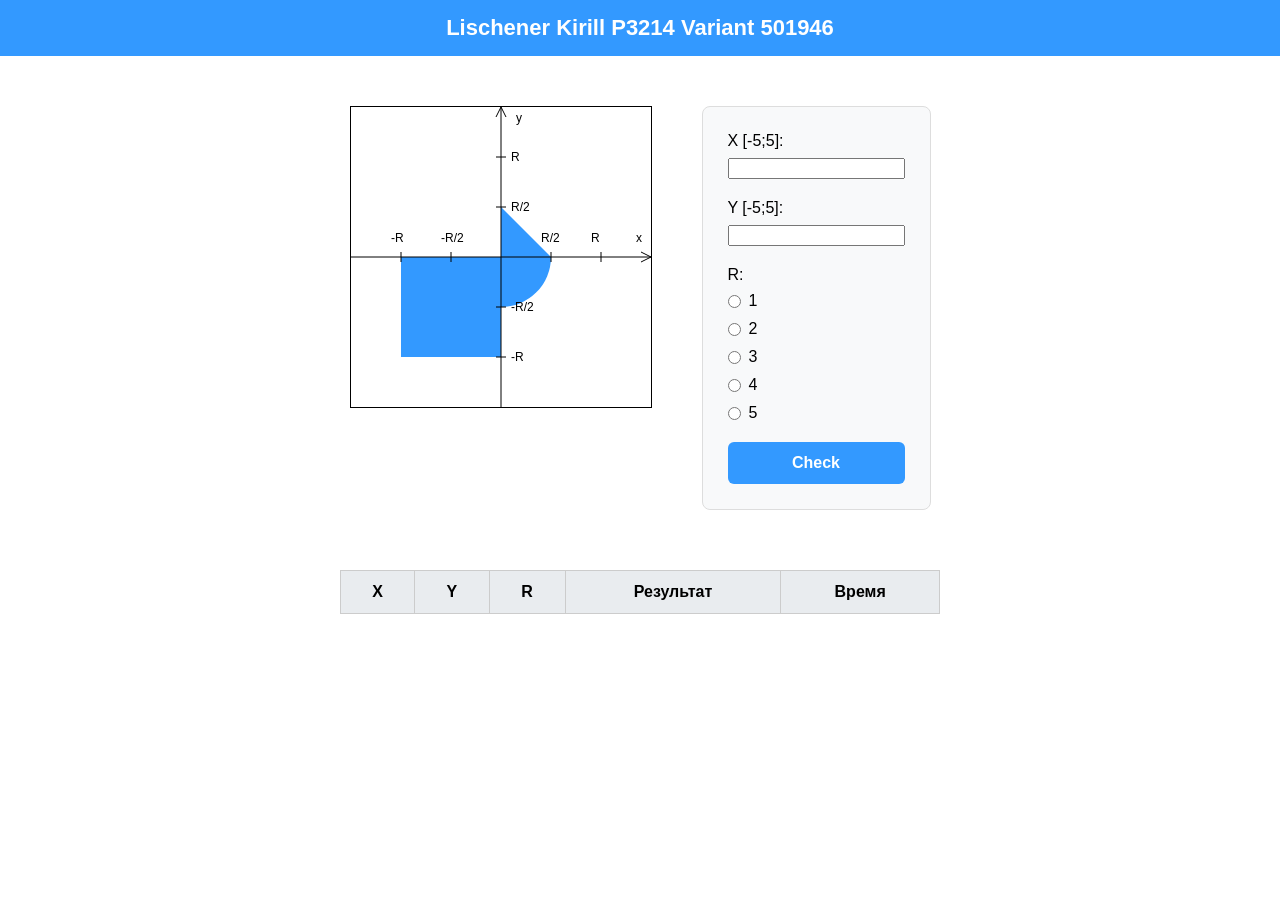
==== index.html @ a89b53b5 "style: replace br tags with flex layout for radio buttons" ====
<!DOCTYPE html>
<html lang="ru">
<head>
    <meta charset="UTF-8">
    <meta name="viewport" content="width=device-width, initial-scale=1.0">
    <title>Лабораторная работа №1</title>
    <link rel="stylesheet" href="styles.css">
    <script src="script.js" defer></script>
</head>
<body>
    <header class="page-header">
        <h1> Lischener Kirill P3214 Variant 501946</h1>
    </header>


    <main class="main-container">
        <div class="workspace">
            <canvas id="graph" width="300" height="300" style="border: 1px solid black;"></canvas>

            <form id="point-form">
                <div>
                    <label for="x-input">X [-5;5]:</label>
                    <input type="text" id="x-input" name="x" pattern="-?([0-4](\.\d+)?|5)" required>
                </div>

                <div>
                    <label for="y-input">Y [-5;5]:</label>
                    <input type="text" id="y-input" name="y" pattern="-?([0-4](\.\d+)?|5)" required>
                </div>

                <div>
                    <label>R:</label>
                    <div class="radio-buttons">
                        <div class="radio-option">
                            <input type="radio" id="r1" name="r" value="1" required>
                            <label for="r1">1</label>
                        </div>

                        <div class="radio-option">
                            <input type="radio" id="r2" name="r" value="2">
                            <label for="r2">2</label>
                        </div>

                        <div class="radio-option">
                            <input type="radio" id="r3" name="r" value="3">
                            <label for="r3">3</label>
                        </div>

                        <div class="radio-option">
                            <input type="radio" id="r4" name="r" value="4">
                            <label for="r4">4</label>
                        </div>

                        <div class="radio-option">
                            <input type="radio" id="r5" name="r" value="5">
                            <label for="r5">5</label>
                        </div>
                    </div>
                </div>

                <button type="submit">Check</button>
            </form>

        </div>


        <table id="results-table">
        <thead>
        <tr>
            <th>X</th>
            <th>Y</th>
            <th>R</th>
            <th>Результат</th>
            <th>Время</th>
        </tr>
        </thead>
        <tbody id="results-body">
        </tbody>
    </table>

    </main>
</body>
</html>
---- styles.css ----
* {
    box-sizing: border-box;
}

body {
    margin: 0;
    font-family: sans-serif;
}

.workspace {
    display: flex;
    flex-direction: row;
    justify-content: center;
    align-items: flex-start;
    gap: 50px;
    padding: 20px;
}

#point-form {
    display: flex;
    flex-direction: column;
    gap: 20px;
    padding: 25px;
    background-color: #f8f9fa;
    border: 1px solid #ddd;
    border-radius: 8px;
}

#point-form > div {
    display: flex;
    flex-direction: column;
    gap: 8px;
}

.main-container {
    display: flex;
    flex-direction: column;
    align-items: center;
    gap: 40px;
}

#results-table {
    border-collapse: collapse;
    width: 100%;
    max-width: 600px;
    background-color: white;
}

#results-table th,
#results-table td {
    border: 1px solid #ccc;
    padding: 12px;
    text-align: center;
}

#results-table th {
    background-color: #e9ecef;
    font-weight: bold;
}

.page-header {
    background-color: #3399FF;
    color: white;
    text-align: center;
    padding: 15px 0;
    margin-bottom: 30px;
}

.page-header h1 {
    margin: 0;
    font-size: 22px;
}

#point-form button {
    background-color: #3399FF;
    color: white;
    border: none;
    padding: 12px 20px;
    font-size: 16px;
    font-weight: bold;
    border-radius: 6px;
    cursor: pointer;
    transition: background-color 0.2s;
}

#point-form button:hover {
    background-color: #1f72d8;
}

.radio-buttons {
    display: flex;
    flex-direction: column;
    gap: 10px;
}

.radio-option {
    display: flex;
    flex-direction: row;
    align-items: center;
    gap: 8px;
}

.radio-option input[type="radio"],
.radio-option label {
    margin: 0;
    cursor: pointer;
}
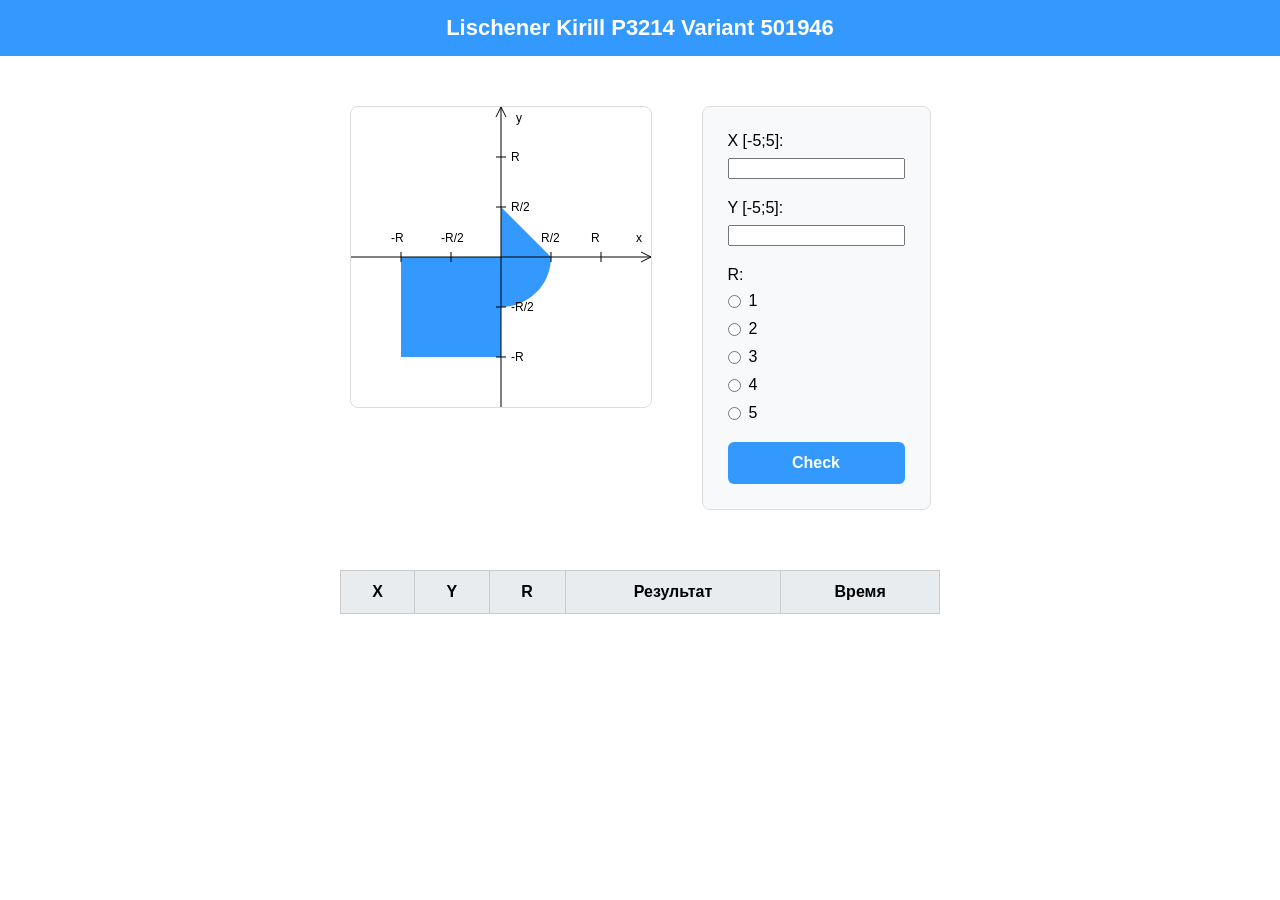
==== commit ae577ecb: "style: add styles for graph canvas" ====
--- a/index.html
+++ b/index.html
@@ -15,7 +15,7 @@
 
     <main class="main-container">
         <div class="workspace">
-            <canvas id="graph" width="300" height="300" style="border: 1px solid black;"></canvas>
+            <canvas id="graph" width="300" height="300"></canvas>
 
             <form id="point-form">
                 <div>
--- a/styles.css
+++ b/styles.css
@@ -104,4 +104,10 @@
 .radio-option label {
     margin: 0;
     cursor: pointer;
-}+}
+
+#graph {
+    background-color: white;
+    border: 1px solid #ddd;
+    border-radius: 8px;
+}
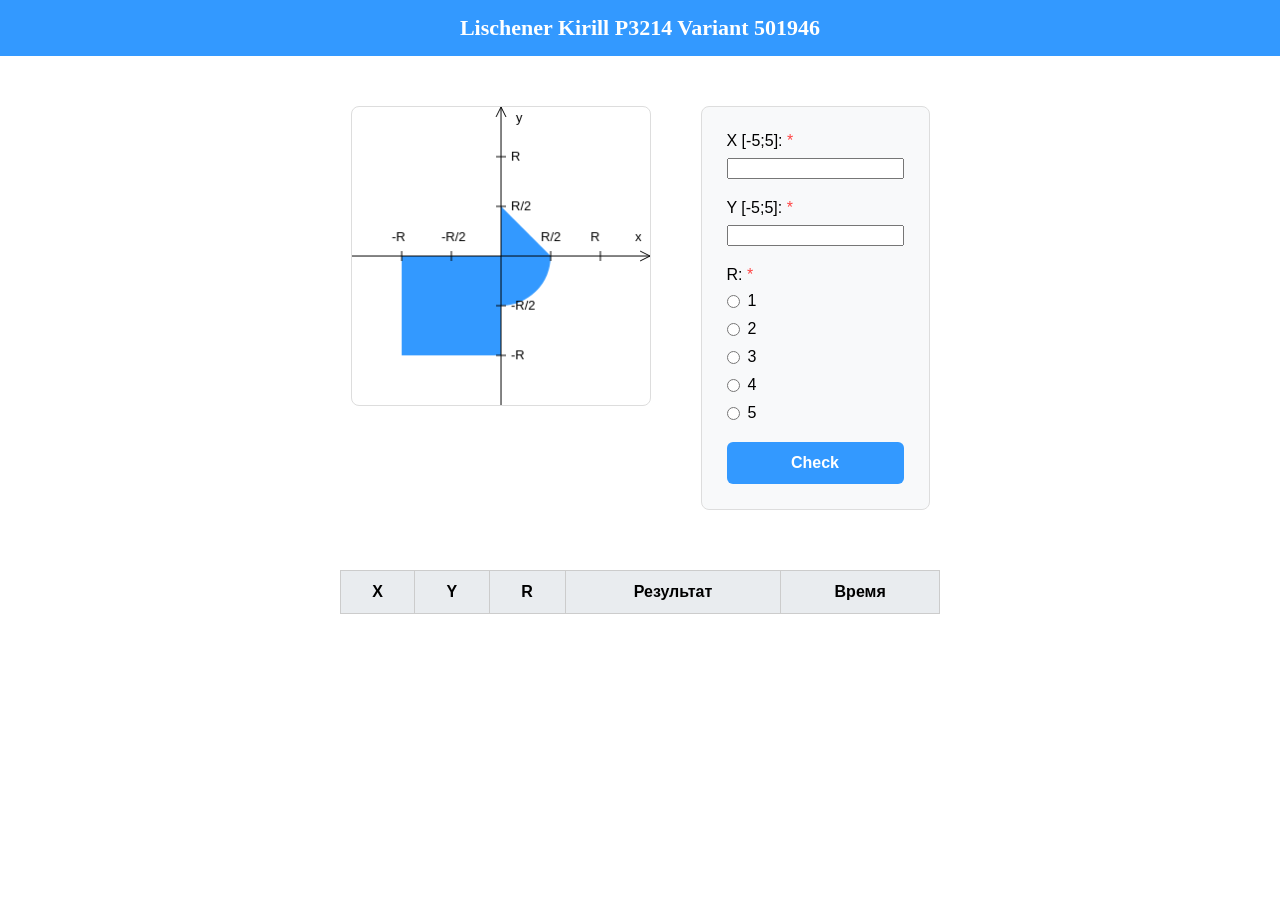
==== commit 48be904c: "style: delete unwanted tabulation" ====
--- a/index.html
+++ b/index.html
@@ -64,7 +64,7 @@
         </div>
 
 
-        <table id="results-table">
+    <table id="results-table">
         <thead>
         <tr>
             <th>X</th>
--- a/styles.css
+++ b/styles.css
@@ -64,6 +64,7 @@
     text-align: center;
     padding: 15px 0;
     margin-bottom: 30px;
+    font-family: cursive
 }
 
 .page-header h1 {
@@ -110,4 +111,11 @@
     background-color: white;
     border: 1px solid #ddd;
     border-radius: 8px;
+    flex-shrink: 0;
 }
+
+#point-form > div > label::after {
+    content: " *";
+    color: #ff4444;
+}
+
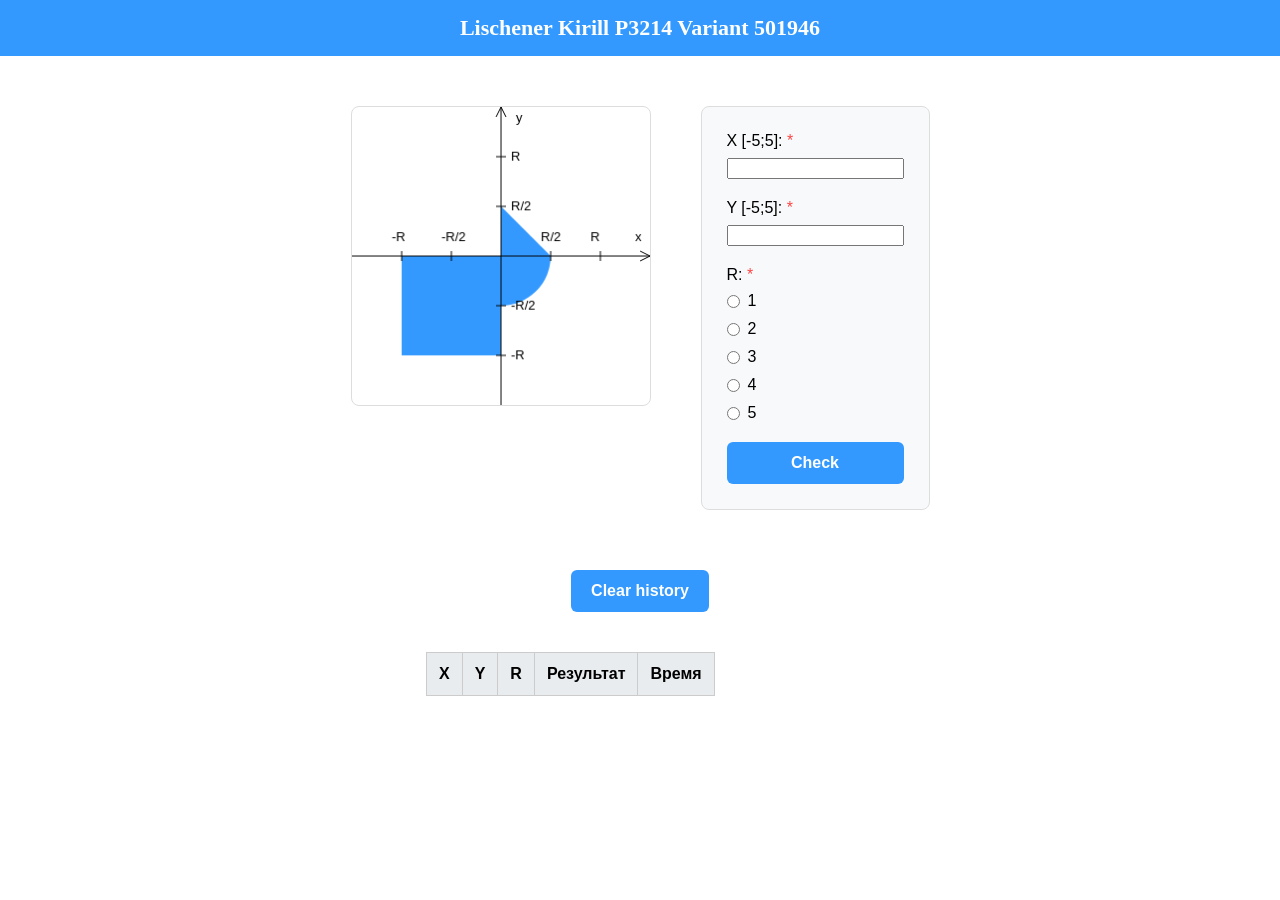
==== commit 0084ad8c: "feat: add clear history button" ====
--- a/index.html
+++ b/index.html
@@ -63,7 +63,7 @@
 
         </div>
 
-
+    <button type="button" id="clear-history">Clear history</button>
     <table id="results-table">
         <thead>
         <tr>
--- a/styles.css
+++ b/styles.css
@@ -40,10 +40,17 @@
 }
 
 #results-table {
+    display: block;
     border-collapse: collapse;
     width: 100%;
-    max-width: 600px;
+    max-width: 428px;
+    height: 220px;
     background-color: white;
+    overflow: scroll;
+}
+
+#results-body {
+    white-space: nowrap;
 }
 
 #results-table th,
@@ -56,6 +63,8 @@
 #results-table th {
     background-color: #e9ecef;
     font-weight: bold;
+    position: sticky;
+    top: 0;
 }
 
 .page-header {
@@ -72,7 +81,7 @@
     font-size: 22px;
 }
 
-#point-form button {
+#point-form button, #clear-history {
     background-color: #3399FF;
     color: white;
     border: none;
@@ -84,7 +93,7 @@
     transition: background-color 0.2s;
 }
 
-#point-form button:hover {
+#point-form button:hover, #clear-history:hover {
     background-color: #1f72d8;
 }
 
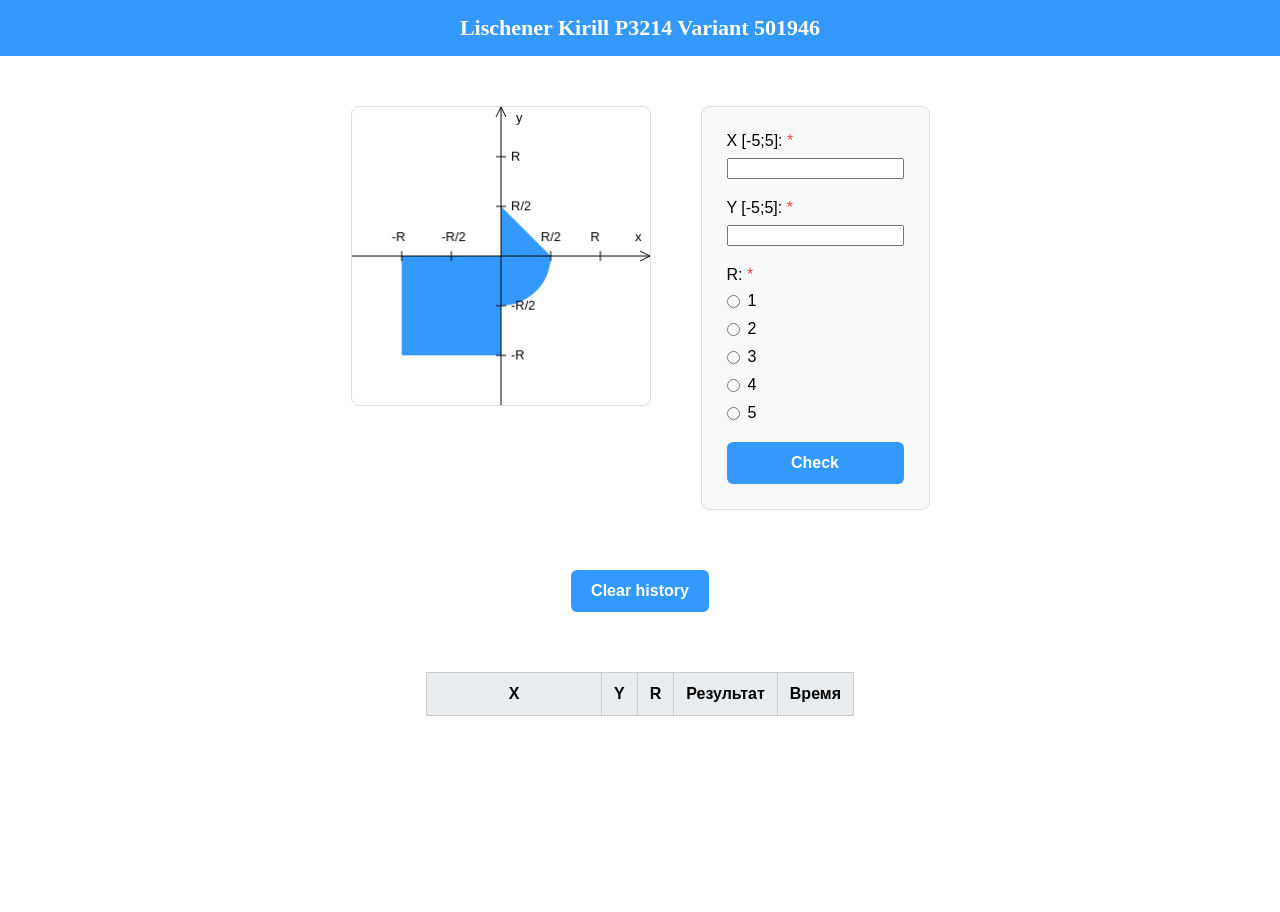
==== commit 783defe8: "style: centered table" ====
--- a/index.html
+++ b/index.html
@@ -64,20 +64,21 @@
         </div>
 
     <button type="button" id="clear-history">Clear history</button>
-    <table id="results-table">
-        <thead>
-        <tr>
-            <th>X</th>
-            <th>Y</th>
-            <th>R</th>
-            <th>Результат</th>
-            <th>Время</th>
-        </tr>
-        </thead>
-        <tbody id="results-body">
-        </tbody>
-    </table>
-
+    <section class="results">
+        <table id="results-table">
+            <thead>
+            <tr>
+                <th>X</th>
+                <th>Y</th>
+                <th>R</th>
+                <th>Результат</th>
+                <th>Время</th>
+            </tr>
+            </thead>
+            <tbody id="results-body">
+            </tbody>
+        </table>
+    </section>
     </main>
 </body>
 </html>
--- a/styles.css
+++ b/styles.css
@@ -44,9 +44,17 @@
     border-collapse: collapse;
     width: 100%;
     max-width: 428px;
+    min-width: 428px;
     height: 220px;
     background-color: white;
-    overflow: scroll;
+    overflow-y: auto;
+    margin: 0 auto;
+}
+
+#results-table thead,
+#results-table tbody,
+#results-table tr {
+    width: 100%;
 }
 
 #results-body {
@@ -60,11 +68,17 @@
     text-align: center;
 }
 
+.results {
+    width: 100%;
+    margin: 20px auto;
+}
+
 #results-table th {
     background-color: #e9ecef;
     font-weight: bold;
     position: sticky;
     top: 0;
+    width: 100%;
 }
 
 .page-header {
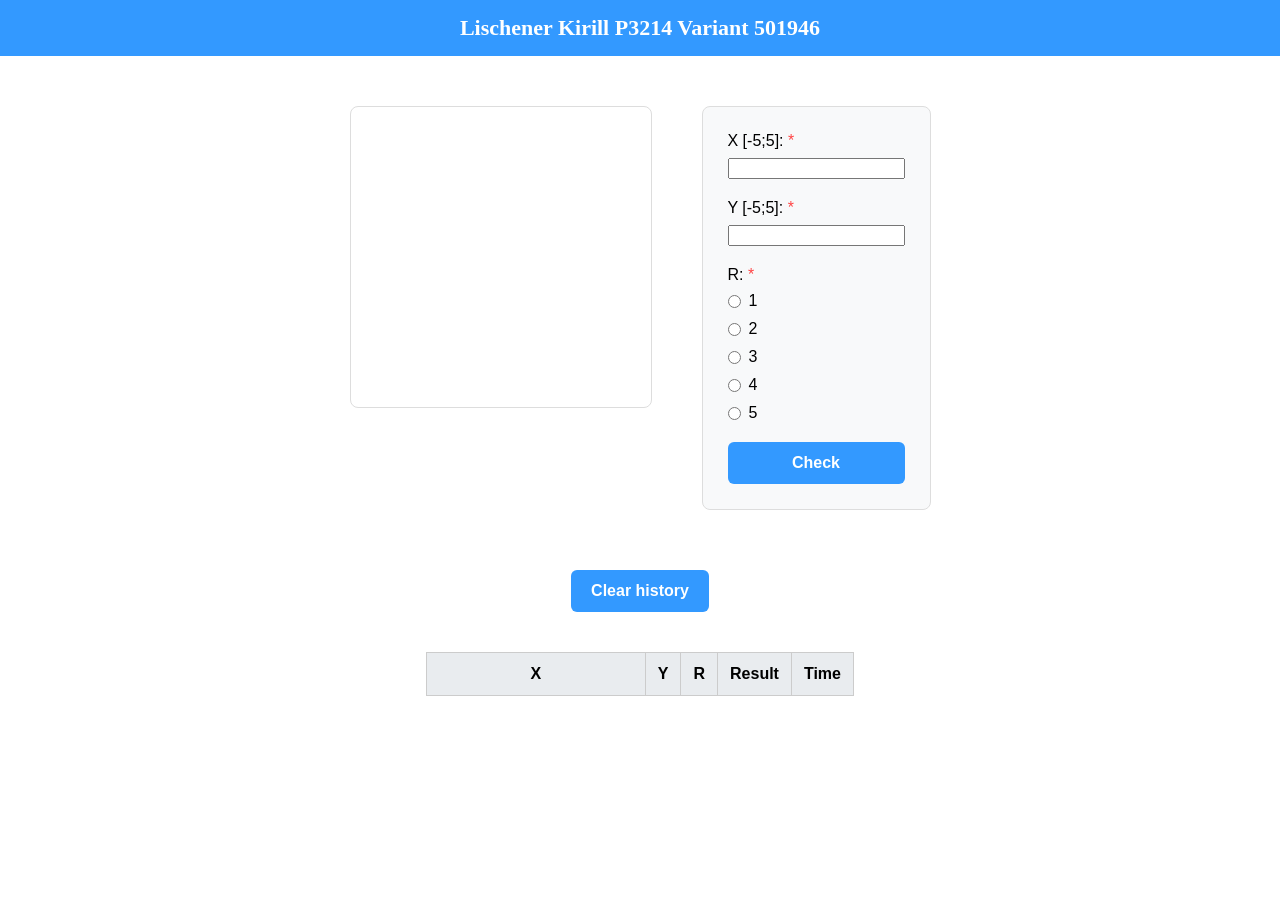
==== commit e533238e: "feat: add Decimal calculation" ====
--- a/index.html
+++ b/index.html
@@ -5,7 +5,7 @@
     <meta name="viewport" content="width=device-width, initial-scale=1.0">
     <title>Лабораторная работа №1</title>
     <link rel="stylesheet" href="styles.css">
-    <script src="script.js" defer></script>
+    <script type="module" src="script.js" defer></script>
 </head>
 <body>
     <header class="page-header">
@@ -71,8 +71,8 @@
                 <th>X</th>
                 <th>Y</th>
                 <th>R</th>
-                <th>Результат</th>
-                <th>Время</th>
+                <th>Result</th>
+                <th>Time</th>
             </tr>
             </thead>
             <tbody id="results-body">
--- a/styles.css
+++ b/styles.css
@@ -70,7 +70,7 @@
 
 .results {
     width: 100%;
-    margin: 20px auto;
+    margin: 0 auto 20px;
 }
 
 #results-table th {
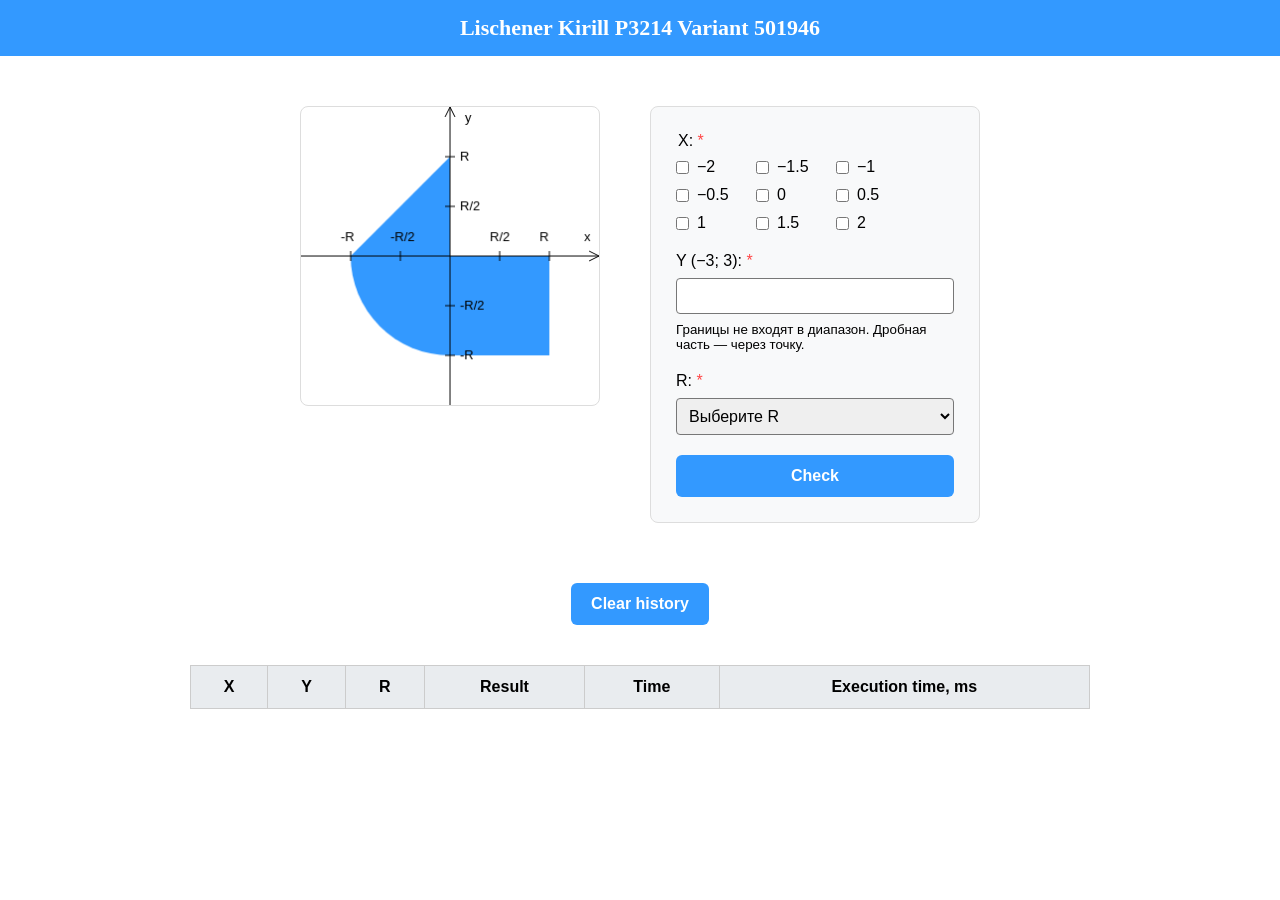
==== commit 28194c2e: "feat: update form and graph for lab 2 variant" ====
--- a/index.html
+++ b/index.html
@@ -3,82 +3,80 @@
 <head>
     <meta charset="UTF-8">
     <meta name="viewport" content="width=device-width, initial-scale=1.0">
-    <title>Лабораторная работа №1</title>
+    <title>Лабораторная работа №2</title>
     <link rel="stylesheet" href="styles.css">
-    <script type="module" src="script.js" defer></script>
+    <script src="script.js" defer></script>
 </head>
 <body>
     <header class="page-header">
-        <h1> Lischener Kirill P3214 Variant 501946</h1>
+        <h1>Lischener Kirill P3214 Variant 501946</h1>
     </header>
-
 
     <main class="main-container">
         <div class="workspace">
-            <canvas id="graph" width="300" height="300"></canvas>
+            <canvas id="graph" width="300" height="300" role="img"
+                    aria-label="Координатная плоскость и область проверки">
+                Область состоит из треугольника во второй четверти, четверти круга
+                в третьей и квадрата в четвёртой. Границы входят в область.
+            </canvas>
 
-            <form id="point-form">
+            <form id="point-form" action="/fcgi-bin/check" method="post">
+                <fieldset>
+                    <legend>X:</legend>
+                    <div class="checkboxes">
+                        <label class="checkbox-option"><input type="checkbox" name="x" value="-2" required>−2</label>
+                        <label class="checkbox-option"><input type="checkbox" name="x" value="-1.5">−1.5</label>
+                        <label class="checkbox-option"><input type="checkbox" name="x" value="-1">−1</label>
+                        <label class="checkbox-option"><input type="checkbox" name="x" value="-0.5">−0.5</label>
+                        <label class="checkbox-option"><input type="checkbox" name="x" value="0">0</label>
+                        <label class="checkbox-option"><input type="checkbox" name="x" value="0.5">0.5</label>
+                        <label class="checkbox-option"><input type="checkbox" name="x" value="1">1</label>
+                        <label class="checkbox-option"><input type="checkbox" name="x" value="1.5">1.5</label>
+                        <label class="checkbox-option"><input type="checkbox" name="x" value="2">2</label>
+                    </div>
+                </fieldset>
+
                 <div>
-                    <label for="x-input">X [-5;5]:</label>
-                    <input type="text" id="x-input" name="x" pattern="-?([0-4](\.\d+)?|5)" required>
+                    <label for="y-input">Y (−3; 3):</label>
+                    <input type="text" id="y-input" name="y" inputmode="decimal"
+                           pattern="-?0*[0-2](\.[0-9]+)?" required
+                           aria-describedby="y-hint">
+                    <small id="y-hint">Границы не входят в диапазон. Дробная часть — через точку.</small>
                 </div>
 
                 <div>
-                    <label for="y-input">Y [-5;5]:</label>
-                    <input type="text" id="y-input" name="y" pattern="-?([0-4](\.\d+)?|5)" required>
+                    <label for="r-input">R:</label>
+                    <select id="r-input" name="r" required>
+                        <option value="" disabled selected>Выберите R</option>
+                        <option value="1">1</option>
+                        <option value="2">2</option>
+                        <option value="3">3</option>
+                        <option value="4">4</option>
+                        <option value="5">5</option>
+                    </select>
                 </div>
 
-                <div>
-                    <label>R:</label>
-                    <div class="radio-buttons">
-                        <div class="radio-option">
-                            <input type="radio" id="r1" name="r" value="1" required>
-                            <label for="r1">1</label>
-                        </div>
-
-                        <div class="radio-option">
-                            <input type="radio" id="r2" name="r" value="2">
-                            <label for="r2">2</label>
-                        </div>
-
-                        <div class="radio-option">
-                            <input type="radio" id="r3" name="r" value="3">
-                            <label for="r3">3</label>
-                        </div>
-
-                        <div class="radio-option">
-                            <input type="radio" id="r4" name="r" value="4">
-                            <label for="r4">4</label>
-                        </div>
-
-                        <div class="radio-option">
-                            <input type="radio" id="r5" name="r" value="5">
-                            <label for="r5">5</label>
-                        </div>
-                    </div>
-                </div>
-
+                <p id="form-error" role="alert" hidden></p>
                 <button type="submit">Check</button>
             </form>
-
         </div>
 
-    <button type="button" id="clear-history">Clear history</button>
-    <section class="results">
-        <table id="results-table">
-            <thead>
-            <tr>
-                <th>X</th>
-                <th>Y</th>
-                <th>R</th>
-                <th>Result</th>
-                <th>Time</th>
-            </tr>
-            </thead>
-            <tbody id="results-body">
-            </tbody>
-        </table>
-    </section>
+        <button type="button" id="clear-history">Clear history</button>
+        <section class="results" aria-label="Результаты проверки точек" tabindex="0">
+            <table id="results-table">
+                <thead>
+                <tr>
+                    <th scope="col">X</th>
+                    <th scope="col">Y</th>
+                    <th scope="col">R</th>
+                    <th scope="col">Result</th>
+                    <th scope="col">Time</th>
+                    <th scope="col">Execution time, ms</th>
+                </tr>
+                </thead>
+                <tbody id="results-body"></tbody>
+            </table>
+        </section>
     </main>
 </body>
-</html>+</html>
--- a/styles.css
+++ b/styles.css
@@ -14,6 +14,8 @@
     align-items: flex-start;
     gap: 50px;
     padding: 20px;
+    flex-wrap: wrap;
+    width: 100%;
 }
 
 #point-form {
@@ -24,12 +26,52 @@
     background-color: #f8f9fa;
     border: 1px solid #ddd;
     border-radius: 8px;
+    width: 330px;
+    max-width: 100%;
 }
 
 #point-form > div {
     display: flex;
     flex-direction: column;
     gap: 8px;
+}
+
+#point-form fieldset {
+    margin: 0;
+    padding: 0;
+    border: 0;
+    min-width: 0;
+}
+
+#point-form legend {
+    margin-bottom: 8px;
+}
+
+#y-input,
+#r-input {
+    width: 100%;
+    padding: 8px;
+    border: 1px solid #777;
+    border-radius: 4px;
+    font: inherit;
+}
+
+#y-input:focus:invalid,
+#r-input:focus:invalid {
+    border-color: #c60c18;
+}
+
+input:focus,
+select:focus,
+button:focus,
+.results:focus {
+    outline: 2px solid #1f72d8;
+    outline-offset: 3px;
+}
+
+#form-error {
+    margin: 0;
+    color: #a40000;
 }
 
 .main-container {
@@ -40,14 +82,10 @@
 }
 
 #results-table {
-    display: block;
     border-collapse: collapse;
     width: 100%;
-    max-width: 428px;
-    min-width: 428px;
-    height: 220px;
+    min-width: 720px;
     background-color: white;
-    overflow-y: auto;
     margin: 0 auto;
 }
 
@@ -70,6 +108,9 @@
 
 .results {
     width: 100%;
+    max-width: 900px;
+    max-height: 280px;
+    overflow: auto;
     margin: 0 auto 20px;
 }
 
@@ -78,7 +119,6 @@
     font-weight: bold;
     position: sticky;
     top: 0;
-    width: 100%;
 }
 
 .page-header {
@@ -87,7 +127,7 @@
     text-align: center;
     padding: 15px 0;
     margin-bottom: 30px;
-    font-family: cursive
+    font-family: cursive;
 }
 
 .page-header h1 {
@@ -111,21 +151,22 @@
     background-color: #1f72d8;
 }
 
-.radio-buttons {
+.checkboxes {
     display: flex;
-    flex-direction: column;
+    flex-wrap: wrap;
     gap: 10px;
 }
 
-.radio-option {
+.checkbox-option {
     display: flex;
     flex-direction: row;
     align-items: center;
     gap: 8px;
+    min-width: 70px;
 }
 
-.radio-option input[type="radio"],
-.radio-option label {
+.checkbox-option input[type="checkbox"],
+.checkbox-option {
     margin: 0;
     cursor: pointer;
 }
@@ -137,8 +178,15 @@
     flex-shrink: 0;
 }
 
-#point-form > div > label::after {
+#point-form > div > label::after,
+#point-form legend::after {
     content: " *";
     color: #ff4444;
 }
 
+@media (max-width: 600px) {
+    .workspace {
+        padding: 10px;
+    }
+}
+
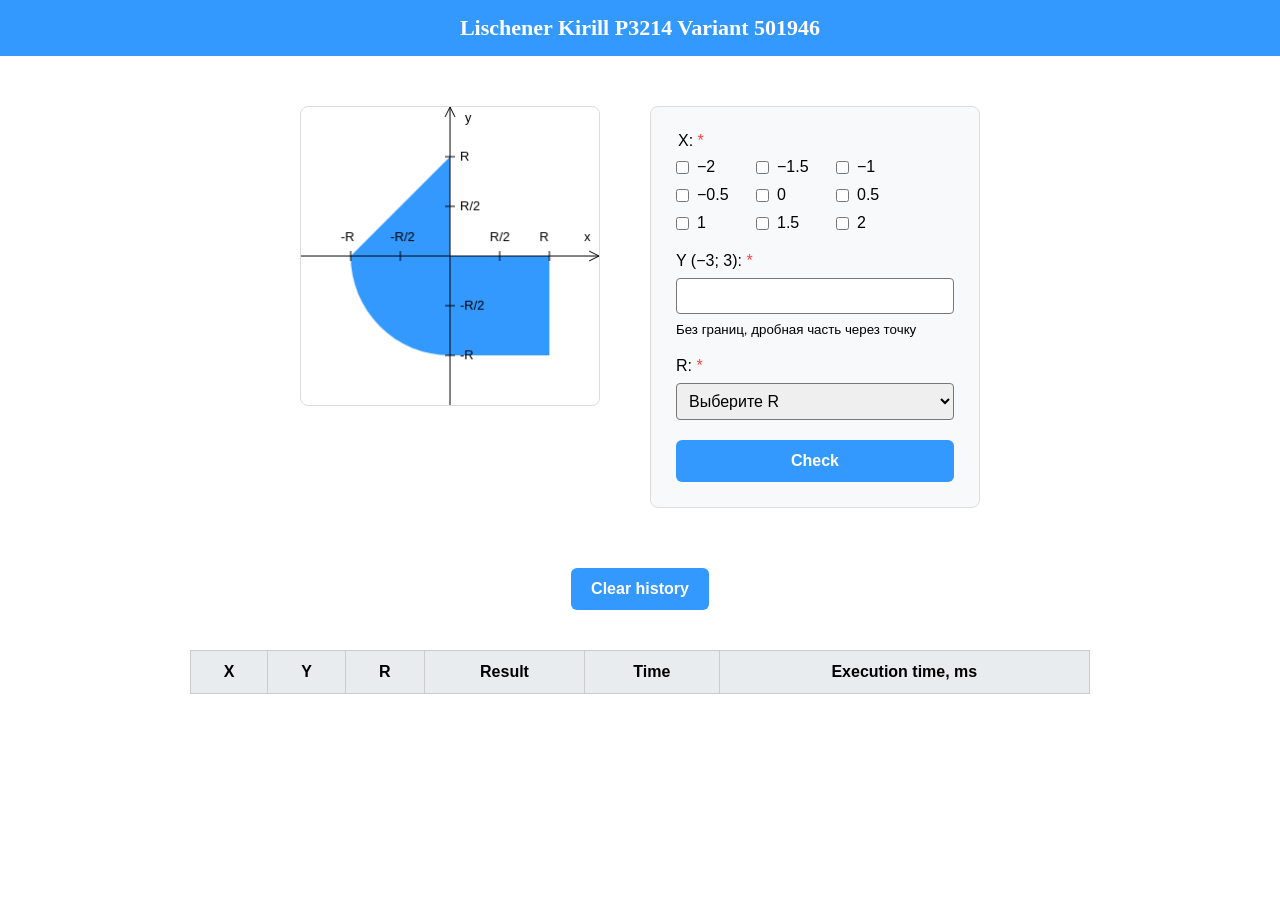
==== commit e2d855e0: "feat: submit point checks via AJAX" ====
--- a/index.html
+++ b/index.html
@@ -17,7 +17,7 @@
             <canvas id="graph" width="300" height="300" role="img"
                     aria-label="Координатная плоскость и область проверки">
                 Область состоит из треугольника во второй четверти, четверти круга
-                в третьей и квадрата в четвёртой. Границы входят в область.
+                в третьей и квадрата в четвёртой, границы входят в область
             </canvas>
 
             <form id="point-form" action="/fcgi-bin/check" method="post">
@@ -41,7 +41,7 @@
                     <input type="text" id="y-input" name="y" inputmode="decimal"
                            pattern="-?0*[0-2](\.[0-9]+)?" required
                            aria-describedby="y-hint">
-                    <small id="y-hint">Границы не входят в диапазон. Дробная часть — через точку.</small>
+                    <small id="y-hint">Без границ, дробная часть через точку</small>
                 </div>
 
                 <div>
--- a/styles.css
+++ b/styles.css
@@ -151,6 +151,11 @@
     background-color: #1f72d8;
 }
 
+#point-form button:disabled, #clear-history:disabled {
+    background-color: #767676;
+    cursor: wait;
+}
+
 .checkboxes {
     display: flex;
     flex-wrap: wrap;
